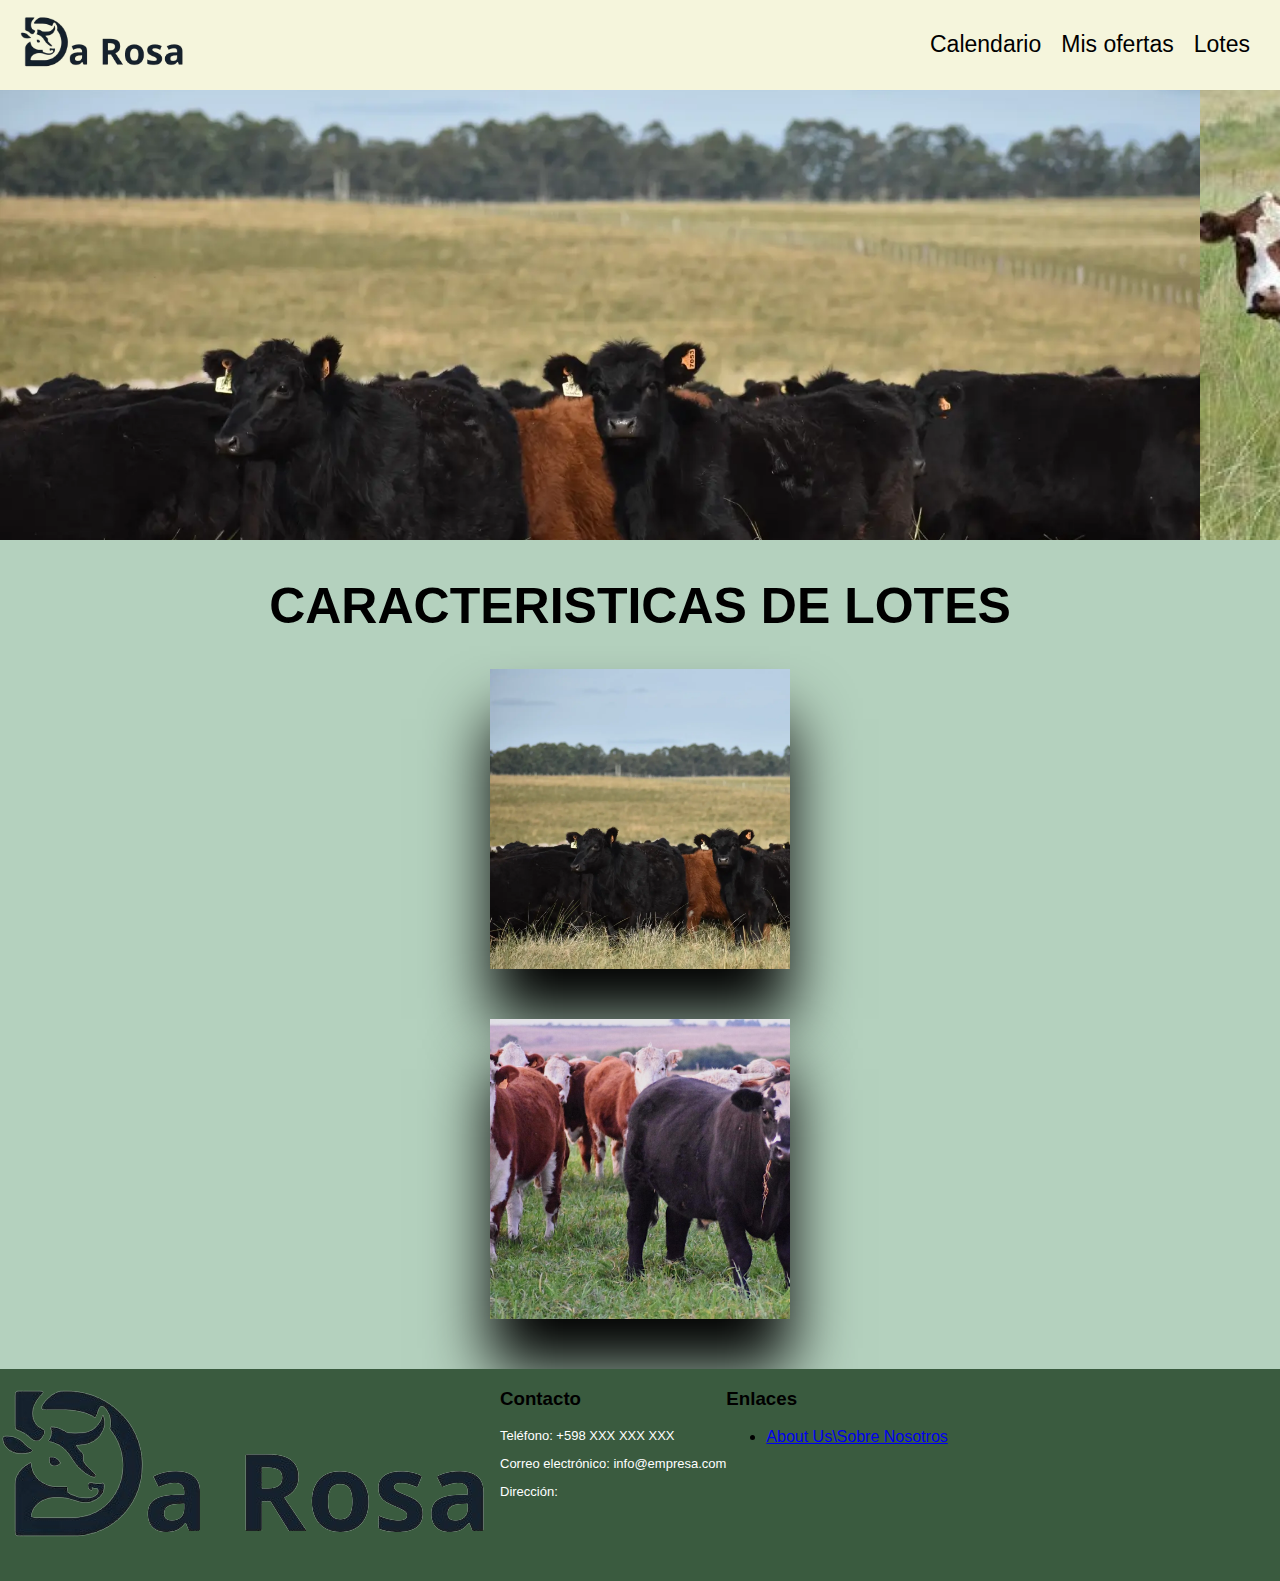
==== main.html @ 4a7cfe2f "arreglo footer y abou us" ====
<!DOCTYPE html>
<html lang="en">
<head>
    <meta charset="UTF-8">
    <meta name="viewport" content="width=device-width, initial-scale=1.0">
    <title>Da Rosa</title>
    <link rel="stylesheet" href="css/css.css">
    <link rel="shortcut icon" href="/imagenes/logoico.ico" type="image/x-icon">
</head>
<body>
    <script src="js.js"></script>
    <header>
        <input type="checkbox"  id="activar" class="header_checkbox" >
        <label for="activar" class="abrir_menu" role="button">=</label>
        <img class="header_logo" src="imagenes/darosa.png" alt="logo de la empresa">
        <nav class="header_nav">
            <ul class="header_nav_lista">
                <li class="header_nav_link"><a href="#">Calendario</a></li>
                <li class="header_nav_link"><a href="#">Mis ofertas</a></li>
                <li class="header_nav_link"><a href="/header/lotes.php">Lotes</a></li>
            </ul>
        </nav>
    </header>
    <main class="info_vaca">
            <div class="img_vaca">
                <ul>
                    <li><img src="imagenes/loteangus.webp" alt=""></li>
                    <li><img src="imagenes/lotebraford.jpg" alt=""></li>
                    <li><img src="imagenes/lotepampa.jpeg" alt=""></li>
                    <li><img src="imagenes/novillonegro.jpg" alt=""></li>
                    <li><img src="imagenes/gandado.jpg" alt=""></li>
                </ul>
            </div>
        <div class="caracteristicas">
            <h1>CARACTERISTICAS DE LOTES</h1>
            <div class="card">
                <img src="imagenes/loteangus.webp">
                <div class="details"><h2>Novillos negros</h2>
                    <p>Lorem ipsum dolor sit amet consectetur adipisicing elit. Eum autem culpa consequatur! Eaque beatae, minus eum maxime quos assumenda ad officiis quam maiores eveniet dignissimos repudiandae quibusdam quia, cum consequuntur.</p>
                </div>
            </div>
        </div>
        <div class="card2">
            
            <img src="imagenes/novillonegro.jpg">
            <div class="details"><h2>Novillos angus</h2>
                <p>Lorem ipsum dolor sit amet consectetur adipisicing elit. Quaerat eaque itaque blanditiis ea facilis accusamus nesciunt, eum facere sapiente nulla vitae tempora eius illum minima possimus reprehenderit laudantium voluptas sunt.</p>
            </div>
        </div>
    </main>

    <footer>
        <div class="footer">
            <div class="logo-footer">
                <img src="imagenes/darosa.png" alt="Logo de la empresa">
            </div>
            <div class="contactos-footer">
                <h3>Contacto</h3>
                <p>Teléfono: +598 XXX XXX XXX</p>
                <p>Correo electrónico: info@empresa.com</p>
                <p>Dirección: </p>
            </div>
            <div class="links-footer">
                <h3>Enlaces</h3>
                <ul>
                    <li><a href="about_us/about-us.php">About Us\Sobre Nosotros</a></li>
                </ul>
            </div>
        </div>
</footer>
    </div>
</body>
</html>
---- css/css.css ----
* {
    box-sizing: border-box;
}

body {
    margin: 0;
    font-family:'Franklin Gothic Medium', 'Arial Narrow', Arial, sans-serif;
    background-color: rgba(143, 186, 157, 0.667);
}

/* ------------------------   HEADER   --------------------------- */

header {
    display: flex;
    background-color: beige;
    align-items: center;
    justify-content: space-between;
}

.abrir_menu {
    color: black;
    font-size: 3rem;
    font-weight: 600;
    position: absolute;
    right: 10px;
    z-index: 11;
}

.header_checkbox {
    display: none;
    z-index: 11;
}

.header_nav {
    display: none;
    background-color: beige;
    position: absolute;
    height: 75%;
    width: 100%;
    top: 0;
    align-items: center;
    z-index: 10;
}

.header_nav_lista {
    display: flex;
    flex-direction: column;
    height: 40vh;
    margin: auto;
    justify-content: space-evenly;
}

.header_checkbox:checked ~ .header_nav {
    display: flex;
}

.header_logo {
    max-width: 100%;
    max-height: 70px;
    margin: 10px 20px;
    z-index: 100;
}

.header_nav_link {
    list-style: none;
}

.header_nav_link a {
    color: black;
    text-decoration: none;
    font-size: 23px;
}

.header_nav_link a:hover {
    color: rgb(53, 85, 63);
}

.vaca{
    display: block;
}

/*---------------------------- INICIO  ------------------------- */
.info_vaca {
    width: 100%;
    margin: 0;
    overflow: hidden;
    scroll-snap-type: x mandatory;
}

.img_vaca ul {
    list-style: none;
    padding: 0;
    margin: 0;
    display: flex;
    animation: desplazar 40s infinite linear; 
}

@keyframes desplazar {
    0% {
        transform: translateX(0);
    }
    50% {
        transform: translateX(-4400px);
    }
    100% {
        transform: translateX(0);
    }
}

.img_vaca li {
    flex: 0 0 1200px; 
    scroll-snap-align: start;
}

.img_vaca img {
    width: 100%;
    height: 450px;
    object-fit: cover;  
}

.caracteristicas h1{
    display: flex;
    justify-content: center;
    font-size: 50px;
    justify-items: center;
}

/*----------------------------- FOOTER------------------------------*/
.footer{
    display: flex;
    position: relative;
    margin: 0;
    background-color: rgb(58, 91, 63);
    bottom: 0px;
}
.footer p{
    color: white;
    font-family: 'Lucida Sans', 'Lucida Sans Regular', 'Lucida Grande', 'Lucida Sans Unicode', Geneva, Verdana, sans-serif;
    font-size: small;
}

/*---------------------------- PANTALLA   -------------------------*/
@media screen and (min-width: 630px) {
    .header_nav {
        display: flex;
        height: auto;
        width: auto;
        justify-content: space-between;
        position: static;
        z-index: 1;
        margin-right: 30px;
    }

    .header_nav_lista {
        flex-direction: row;
        height: auto;
        width: auto;
        gap: 20px;
        z-index: 10;
    }

    .abrir_menu {
        display: none;
    }

    .card {
        position: relative;
        width: 300px;
        height: 300px;
        background: #000;
        display: flex;
        box-shadow: 0px 50px 60px rgba(0, 0, 0, 10);
        overflow: hidden;
        transition: 0.5s ease-in-out;
        color: white;
        padding: auto;
        margin: auto;
        margin-bottom: 50px;
      }
      .card:hover {
        width: 800px;
      }
      .card .img{
        position: relative;
        padding: 0;
      }
      .card details{
        display: flex;
        margin: auto;
        justify-items: center;
        align-items: center;
      }
      
      .card2 img{
        position: relative;
        padding: 0;
      }
    
      .card2 {
        position: relative;
        width: 300px;
        height: 300px;
        background: #000;
        display: flex;
        box-shadow: 0px 50px 60px rgba(0, 0, 0, 10);
        overflow: hidden;
        transition: 0.5s ease-in-out;
        color: white;
        padding: auto;
        margin: auto;
        margin-bottom: 50px;
      }
      .card2:hover {
        width: 800px;
      }

}

@media screen and (max-width: 630px) {

    .card {
        position: relative;
        width: 300px;
        height: 300px;
        background: #000;
        display: flex;
        box-shadow: 0px 50px 60px rgba(0, 0, 0, 10);
        overflow: hidden;
        transition: 0.5s ease-in-out;
        color: white;
        padding: auto;
        margin: auto;   
        margin-bottom: 50px;
      }
      .card:hover {
        height: 800px;
      }
      .card .img{
        max-height: 300px;
        width: auto;
        position: relative;
        padding: 0;
      }
      .card details{
        display: flex;
        margin: auto;
        justify-items: center;
        align-items: center;
      }
      
      .card2 img{
        position: relative;
        padding: 0;
      }
    
      .card2 {
        position: relative;
        width: 300px;
        height: 300px;
        background: #000;
        display: flex;
        box-shadow: 0px 50px 60px rgba(0, 0, 0, 10);
        overflow: hidden;
        transition: 0.5s ease-in-out;
        color: white;
        padding: auto;
        margin: auto;
        margin-bottom: 50px;
      }
      .card2:hover {
        height: 800px;
      }
}
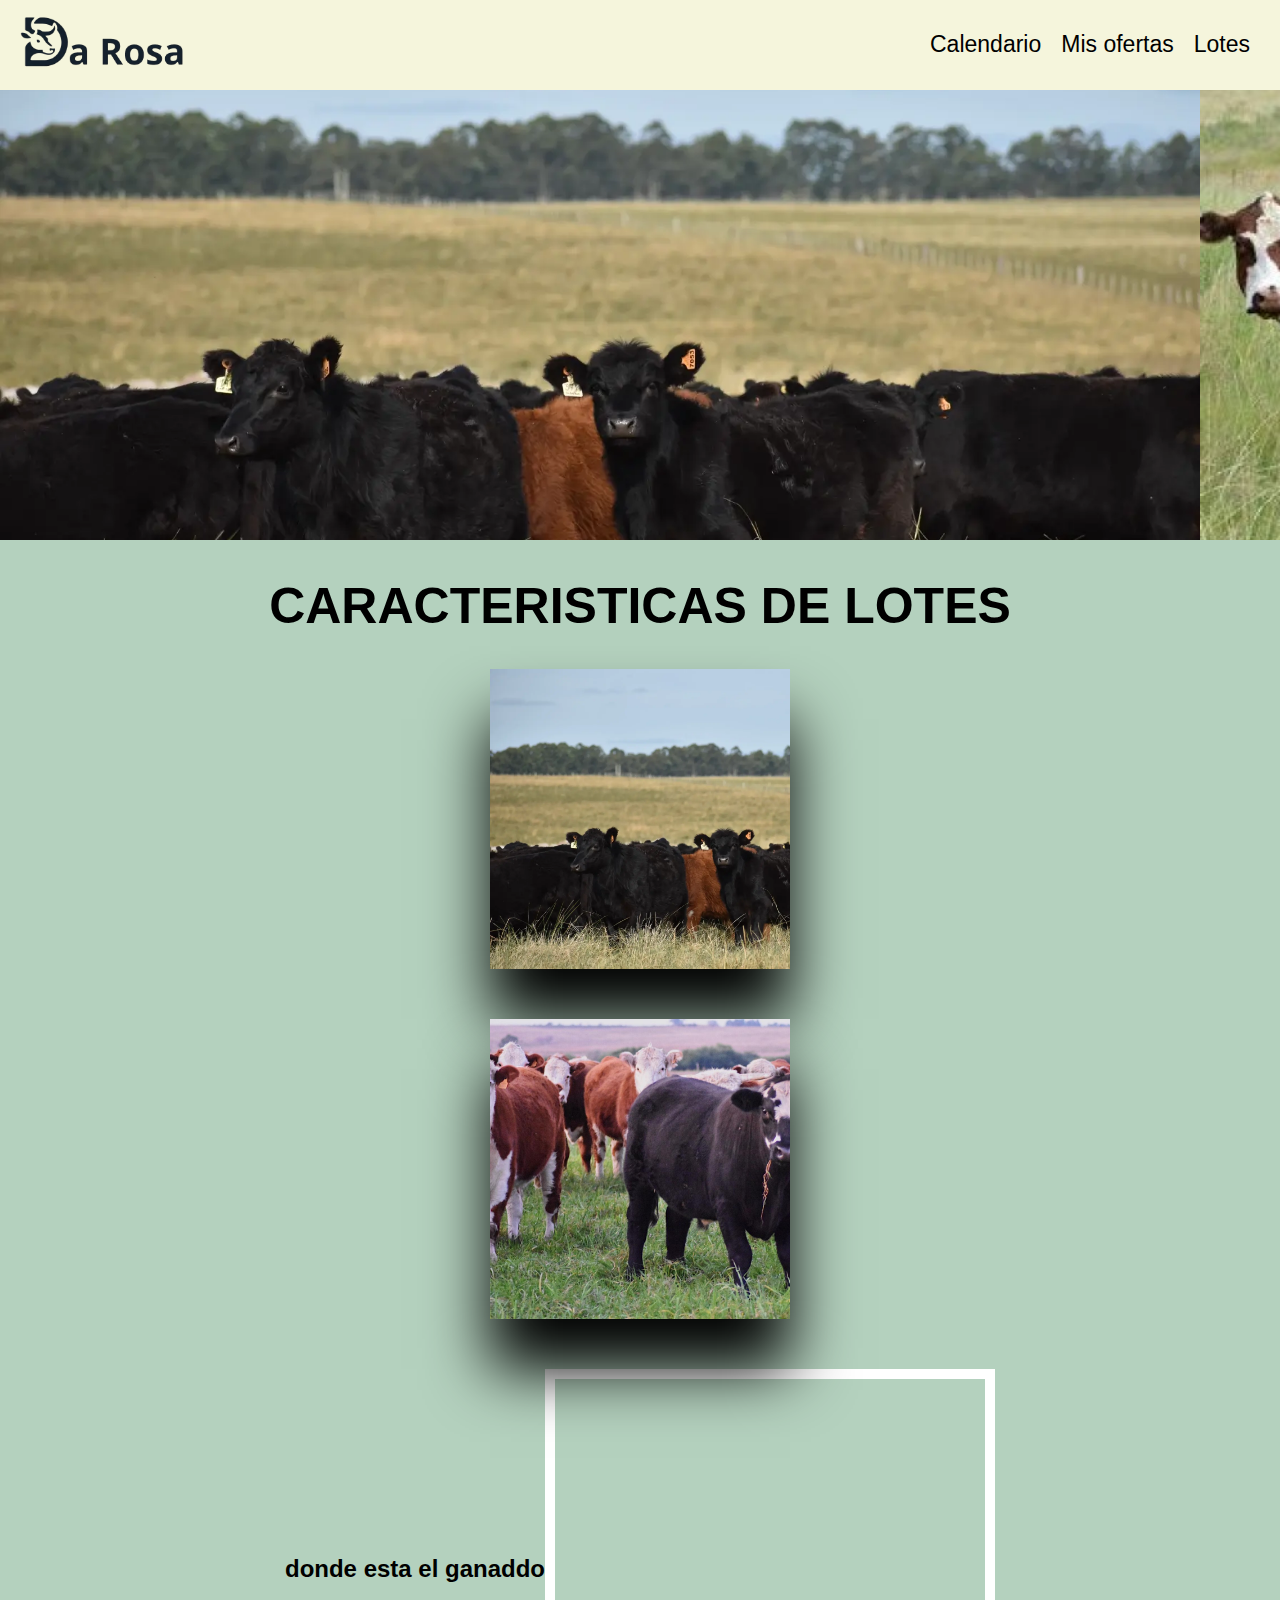
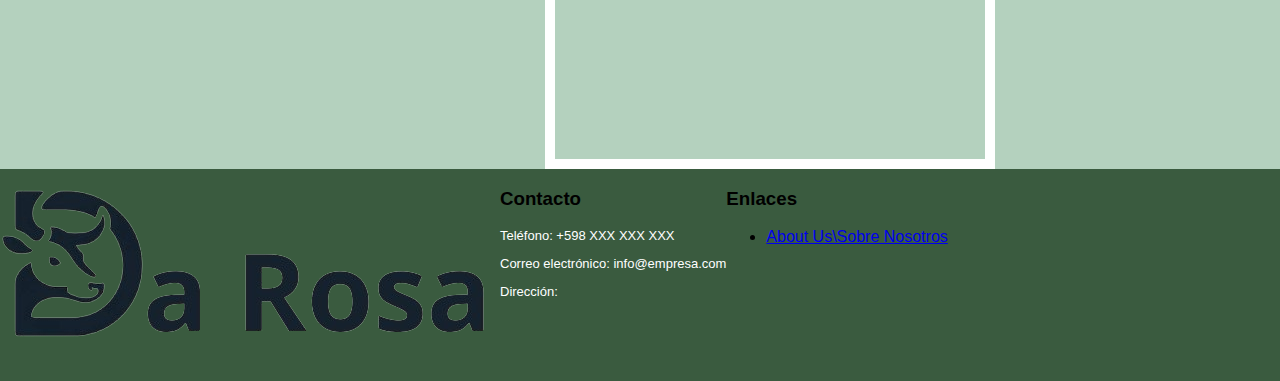
==== commit d0ea5667: "empece especificacion de lotes" ====
--- a/main.html
+++ b/main.html
@@ -17,7 +17,7 @@
             <ul class="header_nav_lista">
                 <li class="header_nav_link"><a href="#">Calendario</a></li>
                 <li class="header_nav_link"><a href="#">Mis ofertas</a></li>
-                <li class="header_nav_link"><a href="/header/lotes.php">Lotes</a></li>
+                <li class="header_nav_link"><a href="lotes/lotes.php">Lotes</a></li>
             </ul>
         </nav>
     </header>
@@ -47,6 +47,10 @@
                 <p>Lorem ipsum dolor sit amet consectetur adipisicing elit. Quaerat eaque itaque blanditiis ea facilis accusamus nesciunt, eum facere sapiente nulla vitae tempora eius illum minima possimus reprehenderit laudantium voluptas sunt.</p>
             </div>
         </div>
+        <div class="ubi">
+            <h2>donde esta el ganaddo</h2>
+            <iframe src="https://www.google.com/maps/embed?pb=!1m14!1m12!1m3!1d13283.581986755431!2d-57.83124448224925!3d-31.030964743422203!2m3!1f0!2f0!3f0!3m2!1i1024!2i768!4f13.1!5e1!3m2!1ses!2suy!4v1722440805653!5m2!1ses!2suy" width="450" height="400" style="border: 10px solid white;" allowfullscreen="" loading="lazy" referrerpolicy="no-referrer-when-downgrade"></iframe>
+        </div>
     </main>
 
     <footer>
--- a/css/css.css
+++ b/css/css.css
@@ -125,6 +125,15 @@
     justify-items: center;
 }
 
+.ubi {
+    display: flex;
+    justify-content: center;
+    align-items: center;
+}
+
+.ubi iframe {
+    border: 10px solid white;
+}
 /*----------------------------- FOOTER------------------------------*/
 .footer{
     display: flex;
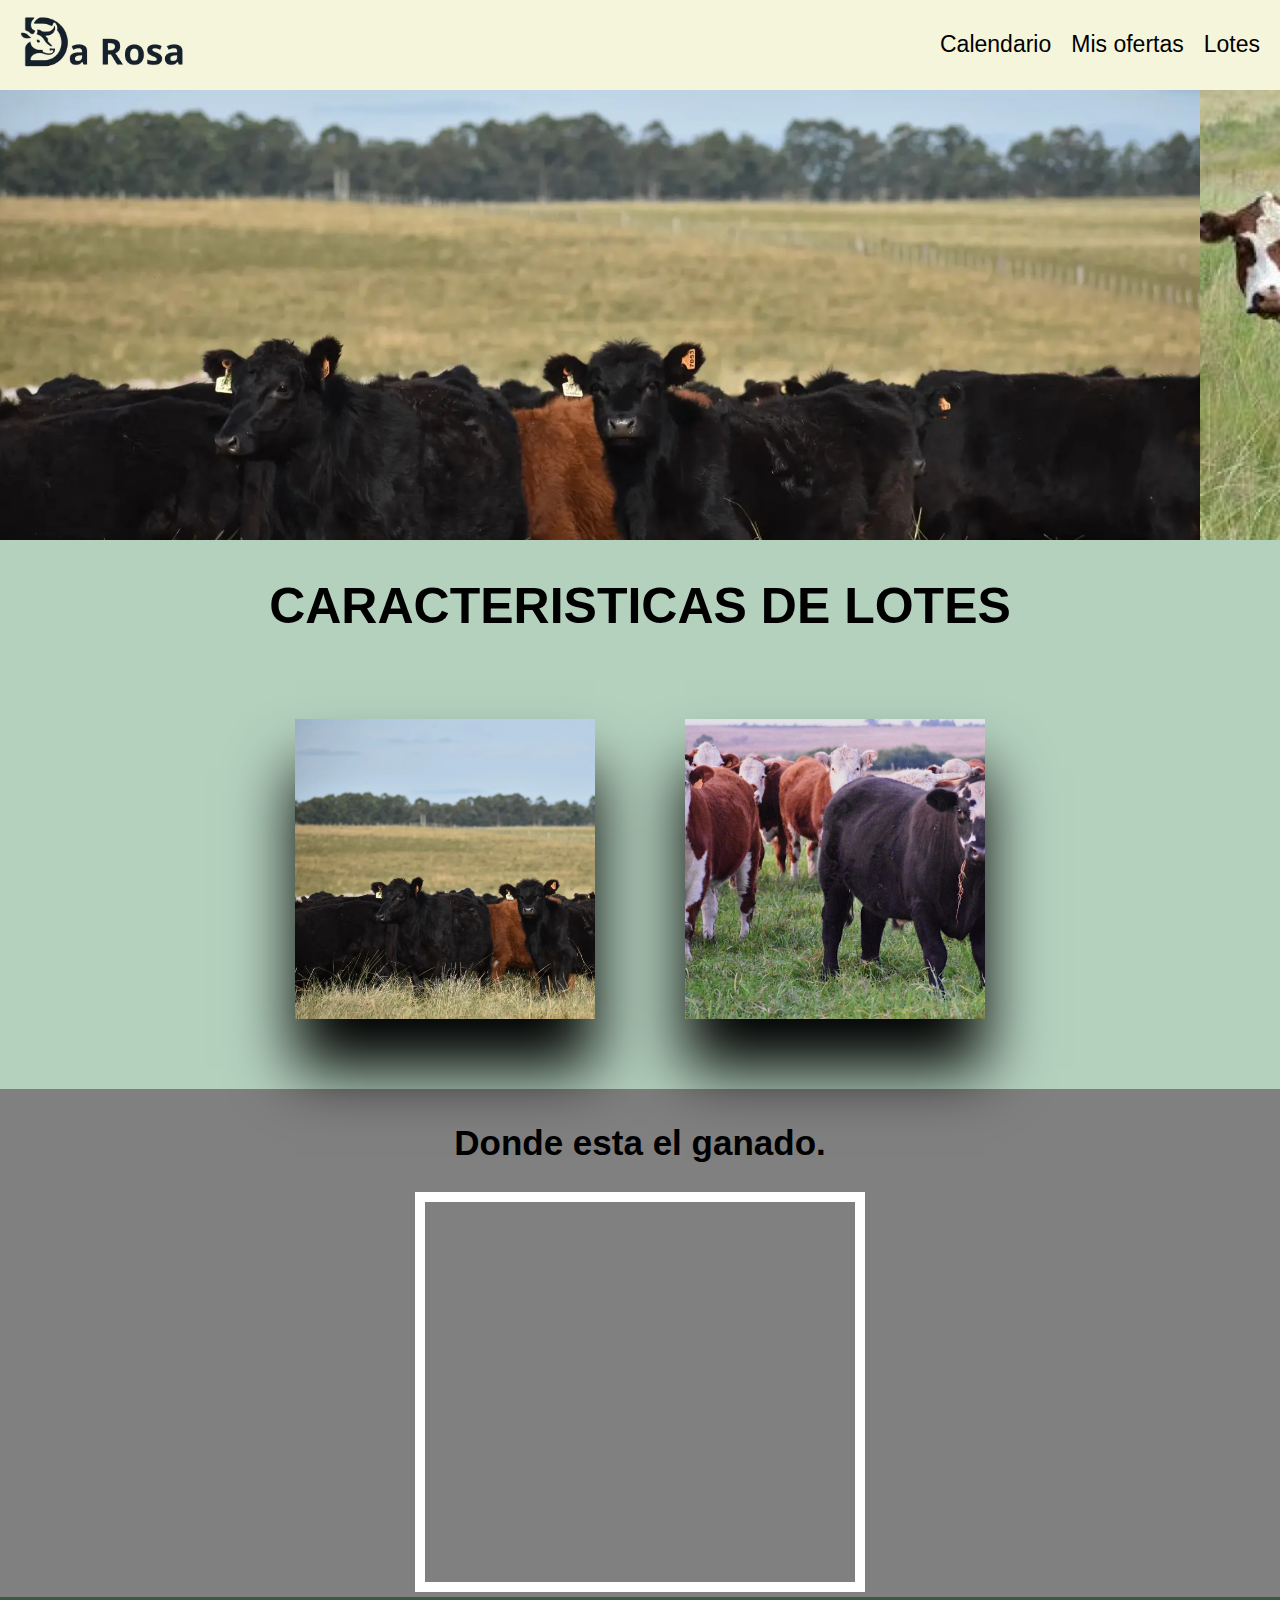
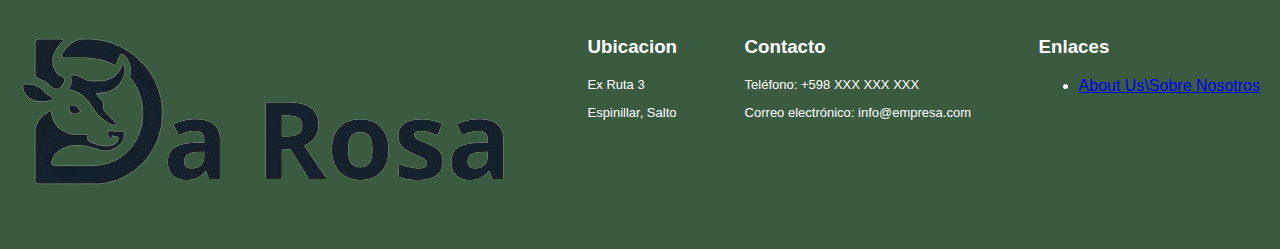
==== commit c59efa8f: "index terminado" ====
--- a/main.html
+++ b/main.html
@@ -10,7 +10,7 @@
 <body>
     <script src="js.js"></script>
     <header>
-        <input type="checkbox"  id="activar" class="header_checkbox" >
+        <input type="checkbox" id="activar" class="header_checkbox">
         <label for="activar" class="abrir_menu" role="button">=</label>
         <img class="header_logo" src="imagenes/darosa.png" alt="logo de la empresa">
         <nav class="header_nav">
@@ -22,33 +22,39 @@
         </nav>
     </header>
     <main class="info_vaca">
-            <div class="img_vaca">
-                <ul>
-                    <li><img src="imagenes/loteangus.webp" alt=""></li>
-                    <li><img src="imagenes/lotebraford.jpg" alt=""></li>
-                    <li><img src="imagenes/lotepampa.jpeg" alt=""></li>
-                    <li><img src="imagenes/novillonegro.jpg" alt=""></li>
-                    <li><img src="imagenes/gandado.jpg" alt=""></li>
-                </ul>
-            </div>
+        <div class="img_vaca">
+            <ul>
+                <li><img src="imagenes/loteangus.webp" alt=""></li>
+                <li><img src="imagenes/lotebraford.jpg" alt=""></li>
+                <li><img src="imagenes/lotepampa.jpeg" alt=""></li>
+                <li><img src="imagenes/novillonegro.jpg" alt=""></li>
+                <li><img src="imagenes/gandado.jpg" alt=""></li>
+            </ul>
+        </div>
         <div class="caracteristicas">
             <h1>CARACTERISTICAS DE LOTES</h1>
-            <div class="card">
-                <img src="imagenes/loteangus.webp">
-                <div class="details"><h2>Novillos negros</h2>
-                    <p>Lorem ipsum dolor sit amet consectetur adipisicing elit. Eum autem culpa consequatur! Eaque beatae, minus eum maxime quos assumenda ad officiis quam maiores eveniet dignissimos repudiandae quibusdam quia, cum consequuntur.</p>
+
+            <div class="cartas">
+                <div class="card">
+                    <img src="imagenes/loteangus.webp" class="img">
+                    <div class="details">
+                        <h2>Novillos negros</h2>
+                        <p>Lorem ipsum dolor sit amet consectetur adipisicing elit. Eum autem culpa consequatur! Eaque beatae, minus eum maxime quos assumenda ad officiis quam maiores eveniet dignissimos repudiandae quibusdam quia, cum consequuntur.</p>
+                    </div>
+                </div>
+
+                <div class="card2">
+                    <img src="imagenes/novillonegro.jpg" class="img">
+                    <div class="details">
+                        <h2>Novillos angus</h2>
+                        <p>Lorem ipsum dolor sit amet consectetur adipisicing elit. Quaerat eaque itaque blanditiis ea facilis accusamus nesciunt, eum facere sapiente nulla vitae tempora eius illum minima possimus reprehenderit laudantium voluptas sunt.</p>
+                    </div>
                 </div>
             </div>
         </div>
-        <div class="card2">
-            
-            <img src="imagenes/novillonegro.jpg">
-            <div class="details"><h2>Novillos angus</h2>
-                <p>Lorem ipsum dolor sit amet consectetur adipisicing elit. Quaerat eaque itaque blanditiis ea facilis accusamus nesciunt, eum facere sapiente nulla vitae tempora eius illum minima possimus reprehenderit laudantium voluptas sunt.</p>
-            </div>
-        </div>
+
         <div class="ubi">
-            <h2>donde esta el ganaddo</h2>
+            <h2>Donde esta el ganado.</h2>
             <iframe src="https://www.google.com/maps/embed?pb=!1m14!1m12!1m3!1d13283.581986755431!2d-57.83124448224925!3d-31.030964743422203!2m3!1f0!2f0!3f0!3m2!1i1024!2i768!4f13.1!5e1!3m2!1ses!2suy!4v1722440805653!5m2!1ses!2suy" width="450" height="400" style="border: 10px solid white;" allowfullscreen="" loading="lazy" referrerpolicy="no-referrer-when-downgrade"></iframe>
         </div>
     </main>
@@ -58,11 +64,15 @@
             <div class="logo-footer">
                 <img src="imagenes/darosa.png" alt="Logo de la empresa">
             </div>
+            <div class="datos">
+                <h3>Ubicacion</h3>
+                <p>Ex Ruta 3</p>
+                <p>Espinillar, Salto</p>
+            </div>
             <div class="contactos-footer">
                 <h3>Contacto</h3>
                 <p>Teléfono: +598 XXX XXX XXX</p>
                 <p>Correo electrónico: info@empresa.com</p>
-                <p>Dirección: </p>
             </div>
             <div class="links-footer">
                 <h3>Enlaces</h3>
@@ -71,7 +81,6 @@
                 </ul>
             </div>
         </div>
-</footer>
-    </div>
+    </footer>
 </body>
 </html>
--- a/css/css.css
+++ b/css/css.css
@@ -4,61 +4,47 @@
 
 body {
     margin: 0;
-    font-family:'Franklin Gothic Medium', 'Arial Narrow', Arial, sans-serif;
+    font-family: 'Franklin Gothic Medium', 'Arial Narrow', Arial, sans-serif;
     background-color: rgba(143, 186, 157, 0.667);
 }
 
 /* ------------------------   HEADER   --------------------------- */
-
 header {
     display: flex;
     background-color: beige;
     align-items: center;
     justify-content: space-between;
+    padding: 10px 20px;
+    position: relative;
+}
+
+.header_logo {
+    max-height: 70px;
+    margin: 0;
 }
 
 .abrir_menu {
     color: black;
     font-size: 3rem;
     font-weight: 600;
-    position: absolute;
-    right: 10px;
-    z-index: 11;
+    display: none; 
+    cursor: pointer;
 }
 
 .header_checkbox {
     display: none;
-    z-index: 11;
 }
 
 .header_nav {
-    display: none;
+    display: flex;
+    flex-direction: row;
+    align-items: center;
     background-color: beige;
-    position: absolute;
-    height: 75%;
-    width: 100%;
-    top: 0;
-    align-items: center;
-    z-index: 10;
 }
 
 .header_nav_lista {
     display: flex;
-    flex-direction: column;
-    height: 40vh;
-    margin: auto;
-    justify-content: space-evenly;
-}
-
-.header_checkbox:checked ~ .header_nav {
-    display: flex;
-}
-
-.header_logo {
-    max-width: 100%;
-    max-height: 70px;
-    margin: 10px 20px;
-    z-index: 100;
+    gap: 20px;
 }
 
 .header_nav_link {
@@ -69,17 +55,14 @@
     color: black;
     text-decoration: none;
     font-size: 23px;
+    transition: color 0.3s ease;
 }
 
 .header_nav_link a:hover {
     color: rgb(53, 85, 63);
 }
 
-.vaca{
-    display: block;
-}
-
-/*---------------------------- INICIO  ------------------------- */
+/* ------------------------  MAIN CONTENT  ------------------------ */
 .info_vaca {
     width: 100%;
     margin: 0;
@@ -92,7 +75,7 @@
     padding: 0;
     margin: 0;
     display: flex;
-    animation: desplazar 40s infinite linear; 
+    animation: desplazar 50s infinite linear;
 }
 
 @keyframes desplazar {
@@ -108,17 +91,17 @@
 }
 
 .img_vaca li {
-    flex: 0 0 1200px; 
+    flex: 0 0 1200px;
     scroll-snap-align: start;
 }
 
 .img_vaca img {
     width: 100%;
     height: 450px;
-    object-fit: cover;  
-}
-
-.caracteristicas h1{
+    object-fit: cover;
+}
+
+.caracteristicas h1 {
     display: flex;
     justify-content: center;
     font-size: 50px;
@@ -126,157 +109,164 @@
 }
 
 .ubi {
+    flex-direction: column;
+    background-color: gray;
     display: flex;
     justify-content: center;
     align-items: center;
+    padding: 5px;
+    margin-top: 20px;
+}
+
+.ubi h2{
+    font-size: 35px;
 }
 
 .ubi iframe {
     border: 10px solid white;
 }
-/*----------------------------- FOOTER------------------------------*/
-.footer{
-    display: flex;
-    position: relative;
-    margin: 0;
+
+/* ------------------------   FOOTER   ---------------------------- */
+.footer {
+    display: flex;
+    justify-content: space-between; 
     background-color: rgb(58, 91, 63);
-    bottom: 0px;
-}
-.footer p{
+    padding: 20px;
     color: white;
+    gap: 10px; 
+}
+
+
+.footer p {
     font-family: 'Lucida Sans', 'Lucida Sans Regular', 'Lucida Grande', 'Lucida Sans Unicode', Geneva, Verdana, sans-serif;
     font-size: small;
 }
 
-/*---------------------------- PANTALLA   -------------------------*/
-@media screen and (min-width: 630px) {
-    .header_nav {
-        display: flex;
-        height: auto;
-        width: auto;
-        justify-content: space-between;
-        position: static;
-        z-index: 1;
-        margin-right: 30px;
-    }
-
-    .header_nav_lista {
-        flex-direction: row;
-        height: auto;
-        width: auto;
-        gap: 20px;
-        z-index: 10;
-    }
-
-    .abrir_menu {
-        display: none;
-    }
-
-    .card {
-        position: relative;
+/* ------------------------  estilo caryas  ------------------------- */
+.cartas {
+    display: flex;
+    flex-wrap: wrap;
+    justify-content: center;
+    gap: 10px; 
+    padding: 10px; 
+}
+
+.card, .card2 {
+    position: relative;
+    width: 300px;
+    height: 300px;
+    background: #000;
+    display: flex;
+    box-shadow: 0px 50px 60px rgba(0, 0, 0, 10);
+    overflow: hidden;
+    transition: 0.9s ease-in-out;
+    color: white;
+    margin: 40px; 
+}
+
+.card .details, .card2 .details {
+    opacity: 0;
+    transition: opacity 0.3s ease-in-out;
+}
+
+.card:hover .details, .card2:hover .details {
+    opacity: 1;
+}
+
+.card:hover, .card2:hover {
+    width: 800px;
+}
+
+.card .img, .card2 .img {
+    position: relative;
+    padding: 0;
+}
+
+@media screen and (max-width: 900px) {
+    .cartas {
+        flex-direction: column;
+        align-items: center;
+        gap: 10px; 
+        padding: 10px;
+    }
+
+    .card:hover, .card2:hover {
+        height: 530px; 
         width: 300px;
-        height: 300px;
-        background: #000;
-        display: flex;
-        box-shadow: 0px 50px 60px rgba(0, 0, 0, 10);
-        overflow: hidden;
-        transition: 0.5s ease-in-out;
-        color: white;
-        padding: auto;
-        margin: auto;
-        margin-bottom: 50px;
-      }
-      .card:hover {
-        width: 800px;
-      }
-      .card .img{
+        margin: 10px;
+    }
+
+    .card .img, .card2 .img {
         position: relative;
         padding: 0;
-      }
-      .card details{
+        max-height: 300px;
+    }
+
+    .card .details, .card2 .details {
+        position: absolute;
+        bottom: 0;
+        background: rgba(0, 0, 0, 0.8);
+        color: white;
+        width: 100%;
+        padding: 10px;
+        box-sizing: border-box;
+        opacity: 0;
+        transition: opacity 0.3s ease-in-out;
+    }
+
+    .card:hover .details, .card2:hover .details {
+        opacity: 1;
+    }
+
+    .logo-footer img {
+        max-width: 100%;
+        height: auto;   
+        object-fit: contain;
+    }
+}
+
+@media screen and (max-width: 630px) {
+    .abrir_menu {
+        display: block;
+    }
+
+    .header_nav {
+        display: none;
+        flex-direction: column;
+        position: absolute;
+        top: 100%;
+        left: 0;
+        width: 100%;
+        height: 450px;
+        background-color: beige;
+        z-index: 10;
+    }
+
+    .header_checkbox:checked + .abrir_menu + .header_logo + .header_nav {
         display: flex;
-        margin: auto;
-        justify-items: center;
+    }
+
+    .header_nav_lista {
+        flex-direction: column;
+        width: 100%;
+        padding: 20px 0;
+        margin-top: 90px;
+    }
+
+    .header_nav_link {
+        text-align: center;
+    }
+
+    .header_nav_link a {
+        display: block;
+        padding: 10px 0;
+        width: 100%;
+    }
+
+    .footer {
+        flex-direction: column;
         align-items: center;
-      }
-      
-      .card2 img{
-        position: relative;
-        padding: 0;
-      }
-    
-      .card2 {
-        position: relative;
-        width: 300px;
-        height: 300px;
-        background: #000;
-        display: flex;
-        box-shadow: 0px 50px 60px rgba(0, 0, 0, 10);
-        overflow: hidden;
-        transition: 0.5s ease-in-out;
-        color: white;
-        padding: auto;
-        margin: auto;
-        margin-bottom: 50px;
-      }
-      .card2:hover {
-        width: 800px;
-      }
-
-}
-
-@media screen and (max-width: 630px) {
-
-    .card {
-        position: relative;
-        width: 300px;
-        height: 300px;
-        background: #000;
-        display: flex;
-        box-shadow: 0px 50px 60px rgba(0, 0, 0, 10);
-        overflow: hidden;
-        transition: 0.5s ease-in-out;
-        color: white;
-        padding: auto;
-        margin: auto;   
-        margin-bottom: 50px;
-      }
-      .card:hover {
-        height: 800px;
-      }
-      .card .img{
-        max-height: 300px;
-        width: auto;
-        position: relative;
-        padding: 0;
-      }
-      .card details{
-        display: flex;
-        margin: auto;
-        justify-items: center;
-        align-items: center;
-      }
-      
-      .card2 img{
-        position: relative;
-        padding: 0;
-      }
-    
-      .card2 {
-        position: relative;
-        width: 300px;
-        height: 300px;
-        background: #000;
-        display: flex;
-        box-shadow: 0px 50px 60px rgba(0, 0, 0, 10);
-        overflow: hidden;
-        transition: 0.5s ease-in-out;
-        color: white;
-        padding: auto;
-        margin: auto;
-        margin-bottom: 50px;
-      }
-      .card2:hover {
-        height: 800px;
-      }
+        text-align: center;
+        gap: 20px;
+    }
 }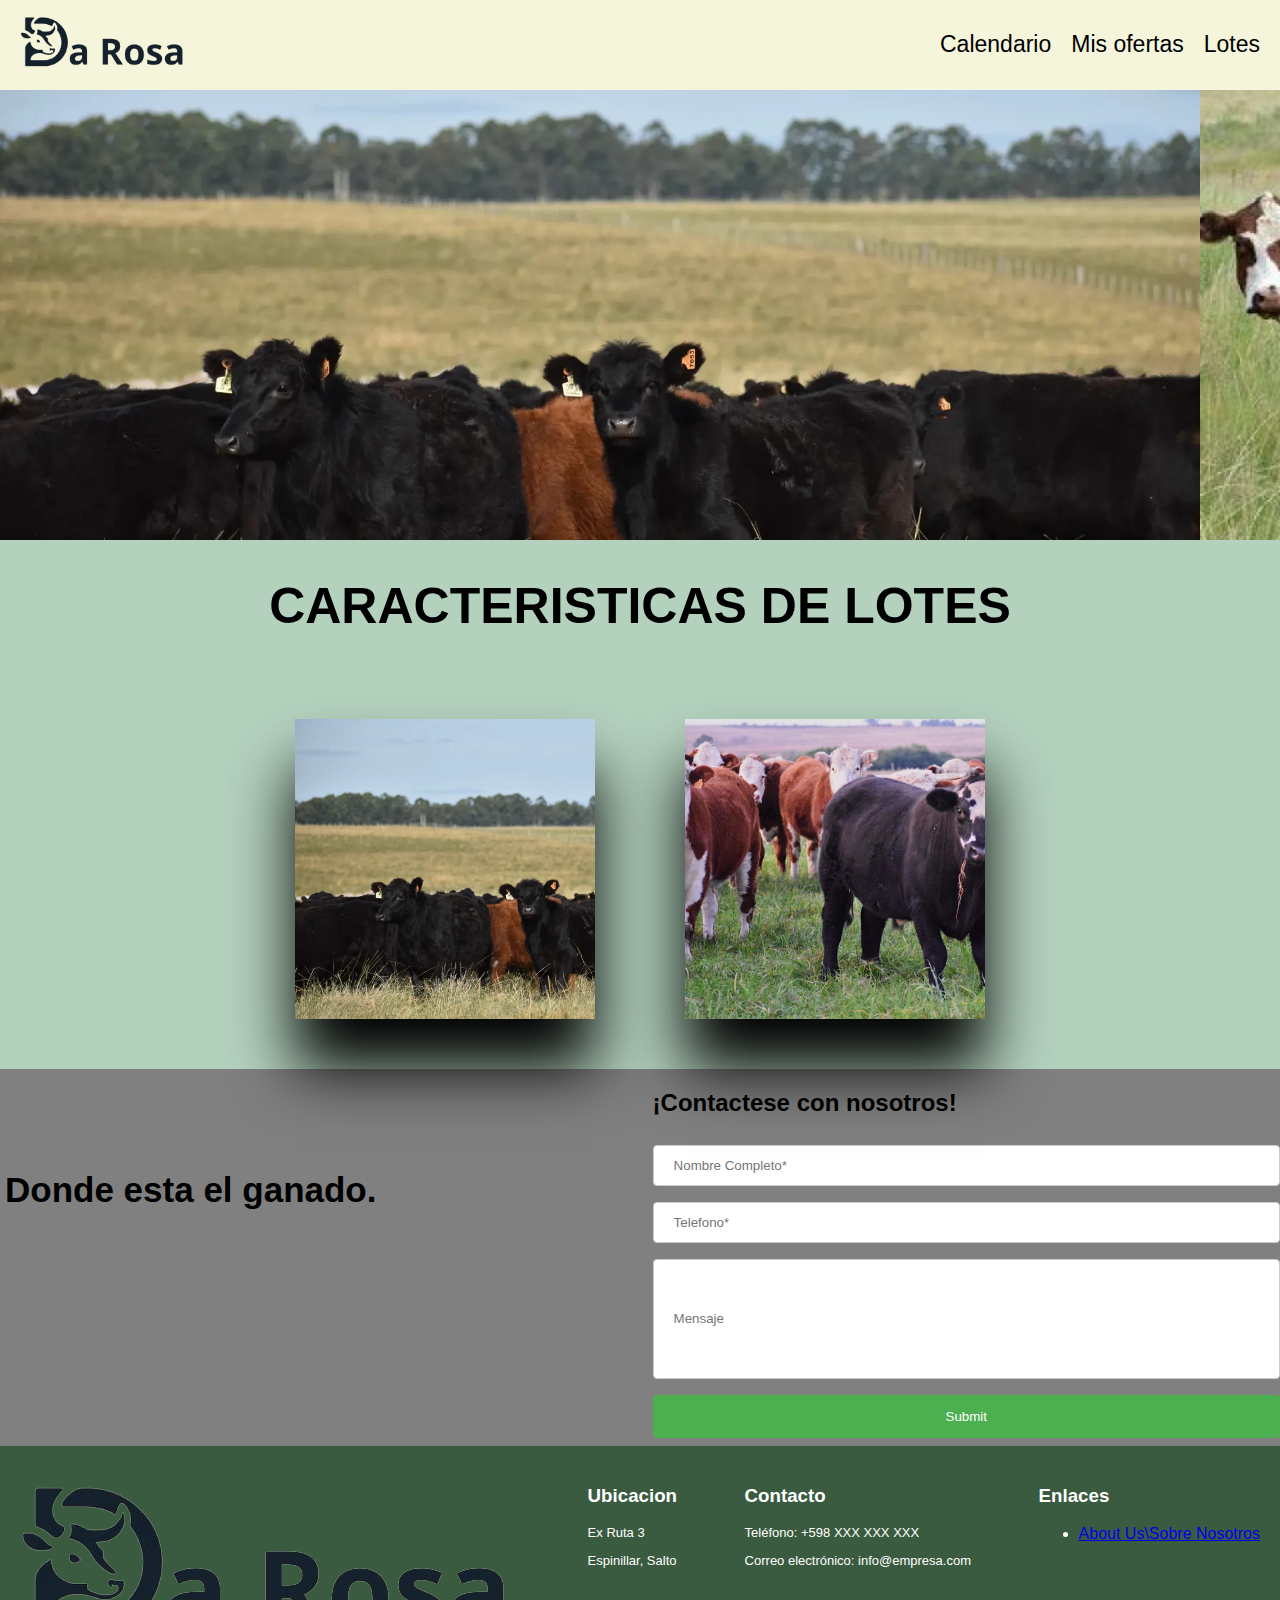
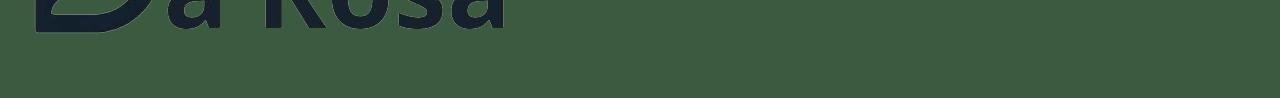
==== commit e9d9fce4: "UC" ====
--- a/main.html
+++ b/main.html
@@ -52,11 +52,21 @@
                 </div>
             </div>
         </div>
-
+     <div class="uc">
         <div class="ubi">
             <h2>Donde esta el ganado.</h2>
-            <iframe src="https://www.google.com/maps/embed?pb=!1m14!1m12!1m3!1d13283.581986755431!2d-57.83124448224925!3d-31.030964743422203!2m3!1f0!2f0!3f0!3m2!1i1024!2i768!4f13.1!5e1!3m2!1ses!2suy!4v1722440805653!5m2!1ses!2suy" width="450" height="400" style="border: 10px solid white;" allowfullscreen="" loading="lazy" referrerpolicy="no-referrer-when-downgrade"></iframe>
+            <iframe src="https://www.google.com/maps/embed?pb=!1m14!1m12!1m3!1d6570.5556628436725!2d-57.83396411929425!3d-31.03110519642315!2m3!1f0!2f0!3f0!3m2!1i1024!2i768!4f13.1!5e1!3m2!1ses!2suy!4v1726067850907!5m2!1ses!2suy" height="auto" style="border:0;" allowfullscreen="" loading="lazy"></iframe>        
         </div>
+        <div class="consultas">
+            <h2>¡Contactese con nosotros!</h2>
+           <form>
+            <input placeholder="Nombre Completo*" name="nombre" type="text" required>
+            <input placeholder="Telefono*" name="telefono" type="text" required>
+            <input placeholder="Mensaje" name="texto" type="text" required>
+            <input type="submit">
+           </form>
+        </div>
+    </div>
     </main>
 
     <footer>
--- a/css/css.css
+++ b/css/css.css
@@ -108,14 +108,18 @@
     justify-items: center;
 }
 
+.uc{
+    display: flex;
+    background-color: gray;
+}
+
 .ubi {
-    flex-direction: column;
-    background-color: gray;
-    display: flex;
     justify-content: center;
     align-items: center;
+    flex-direction: column;
     padding: 5px;
     margin-top: 20px;
+    width: 50%;
 }
 
 .ubi h2{
@@ -125,6 +129,50 @@
 .ubi iframe {
     border: 10px solid white;
 }
+
+.uc{
+  display: flex;
+  justify-content: center;
+  align-items: center;
+  gap: 25px;
+}
+
+.consultas{
+    justify-content: center;
+    align-items: center;
+    flex-direction: column;
+    width: 50%;
+}
+
+input[type=text], select {
+    width: 100%;
+    padding: 12px 20px;
+    margin: 8px 0;
+    display: inline-block;
+    border: 1px solid #ccc;
+    border-radius: 4px;
+    box-sizing: border-box;
+}
+
+input[name="texto"]{
+    height: 120px;
+}
+  
+input[type=submit] {
+    width: 100%;
+    background-color: #4CAF50;
+    color: white;
+    padding: 14px 20px;
+    margin: 8px 0;
+    border: none;
+    border-radius: 4px;
+    cursor: pointer;
+}
+  
+input[type=submit]:hover {
+    background-color: #45a049;
+}
+
 
 /* ------------------------   FOOTER   ---------------------------- */
 .footer {
@@ -219,7 +267,7 @@
     }
 
     .logo-footer img {
-        max-width: 100%;
+        max-width: 80%;
         height: auto;   
         object-fit: contain;
     }
@@ -269,4 +317,5 @@
         text-align: center;
         gap: 20px;
     }
-}+}
+
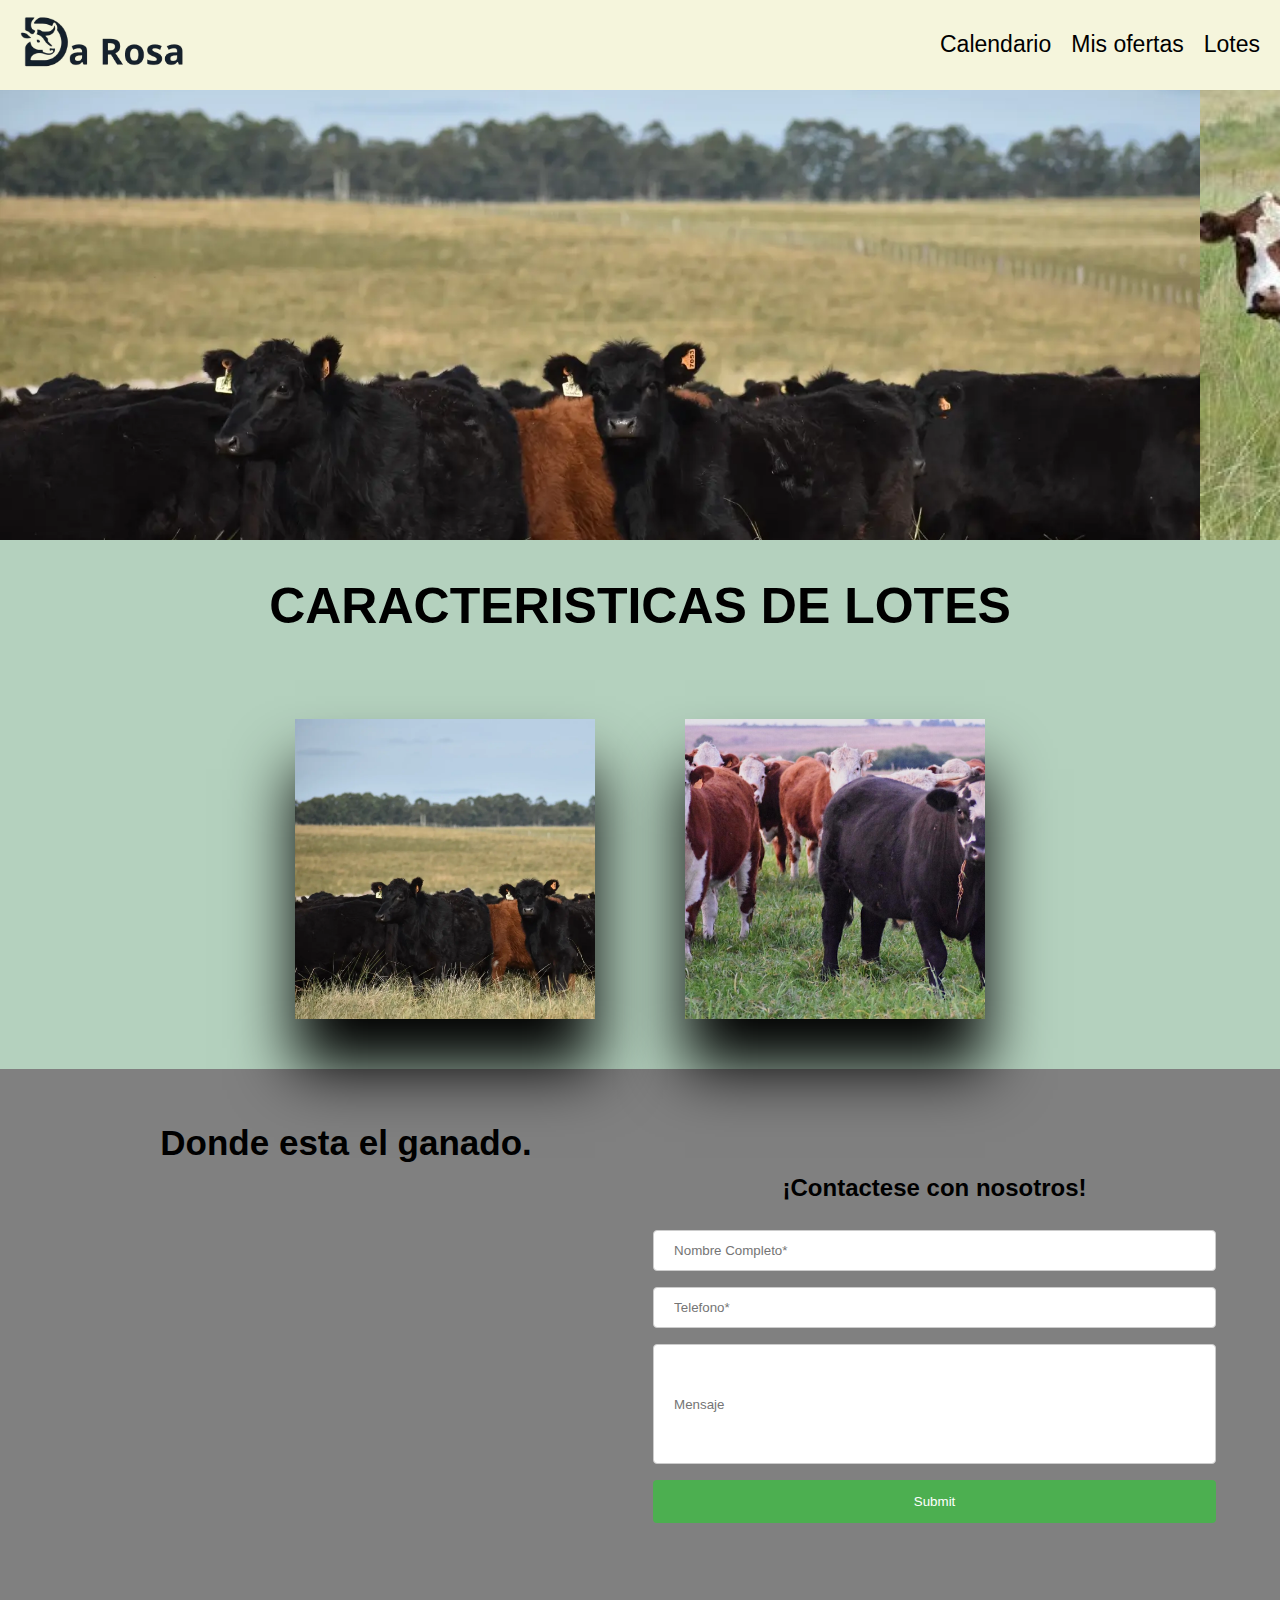
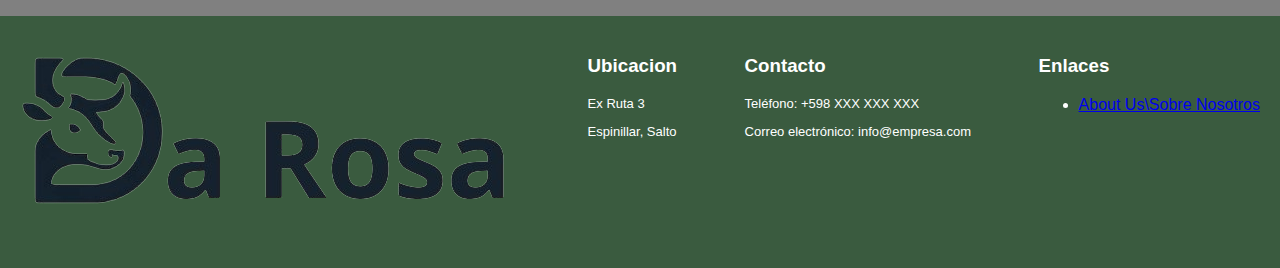
==== commit 3a2a5f1e: "whm" ====
--- a/main.html
+++ b/main.html
@@ -55,7 +55,7 @@
      <div class="uc">
         <div class="ubi">
             <h2>Donde esta el ganado.</h2>
-            <iframe src="https://www.google.com/maps/embed?pb=!1m14!1m12!1m3!1d6570.5556628436725!2d-57.83396411929425!3d-31.03110519642315!2m3!1f0!2f0!3f0!3m2!1i1024!2i768!4f13.1!5e1!3m2!1ses!2suy!4v1726067850907!5m2!1ses!2suy" height="auto" style="border:0;" allowfullscreen="" loading="lazy"></iframe>        
+            <iframe src="https://www.google.com/maps/embed?pb=!1m14!1m12!1m3!1d6570.5556628436725!2d-57.83396411929425!3d-31.03110519642315!2m3!1f0!2f0!3f0!3m2!1i1024!2i768!4f13.1!5e1!3m2!1ses!2suy!4v1726067850907!5m2!1ses!2suy" style="border:0;" allowfullscreen="" loading="lazy"></iframe>        
         </div>
         <div class="consultas">
             <h2>¡Contactese con nosotros!</h2>
--- a/css/css.css
+++ b/css/css.css
@@ -120,6 +120,8 @@
     padding: 5px;
     margin-top: 20px;
     width: 50%;
+    margin-left: 5%;
+    text-align: center;
 }
 
 .ubi h2{
@@ -128,6 +130,9 @@
 
 .ubi iframe {
     border: 10px solid white;
+    width: 100%;
+    height: 360px;
+    margin-bottom: 10%;
 }
 
 .uc{
@@ -142,6 +147,8 @@
     align-items: center;
     flex-direction: column;
     width: 50%;
+    margin-right: 5%;
+    text-align: center;
 }
 
 input[type=text], select {
@@ -271,6 +278,15 @@
         height: auto;   
         object-fit: contain;
     }
+
+    .uc{
+        display: block;
+    }
+
+    .consultas, .ubi{
+        width: 90%;
+        margin-left: 5%;
+    }
 }
 
 @media screen and (max-width: 630px) {
